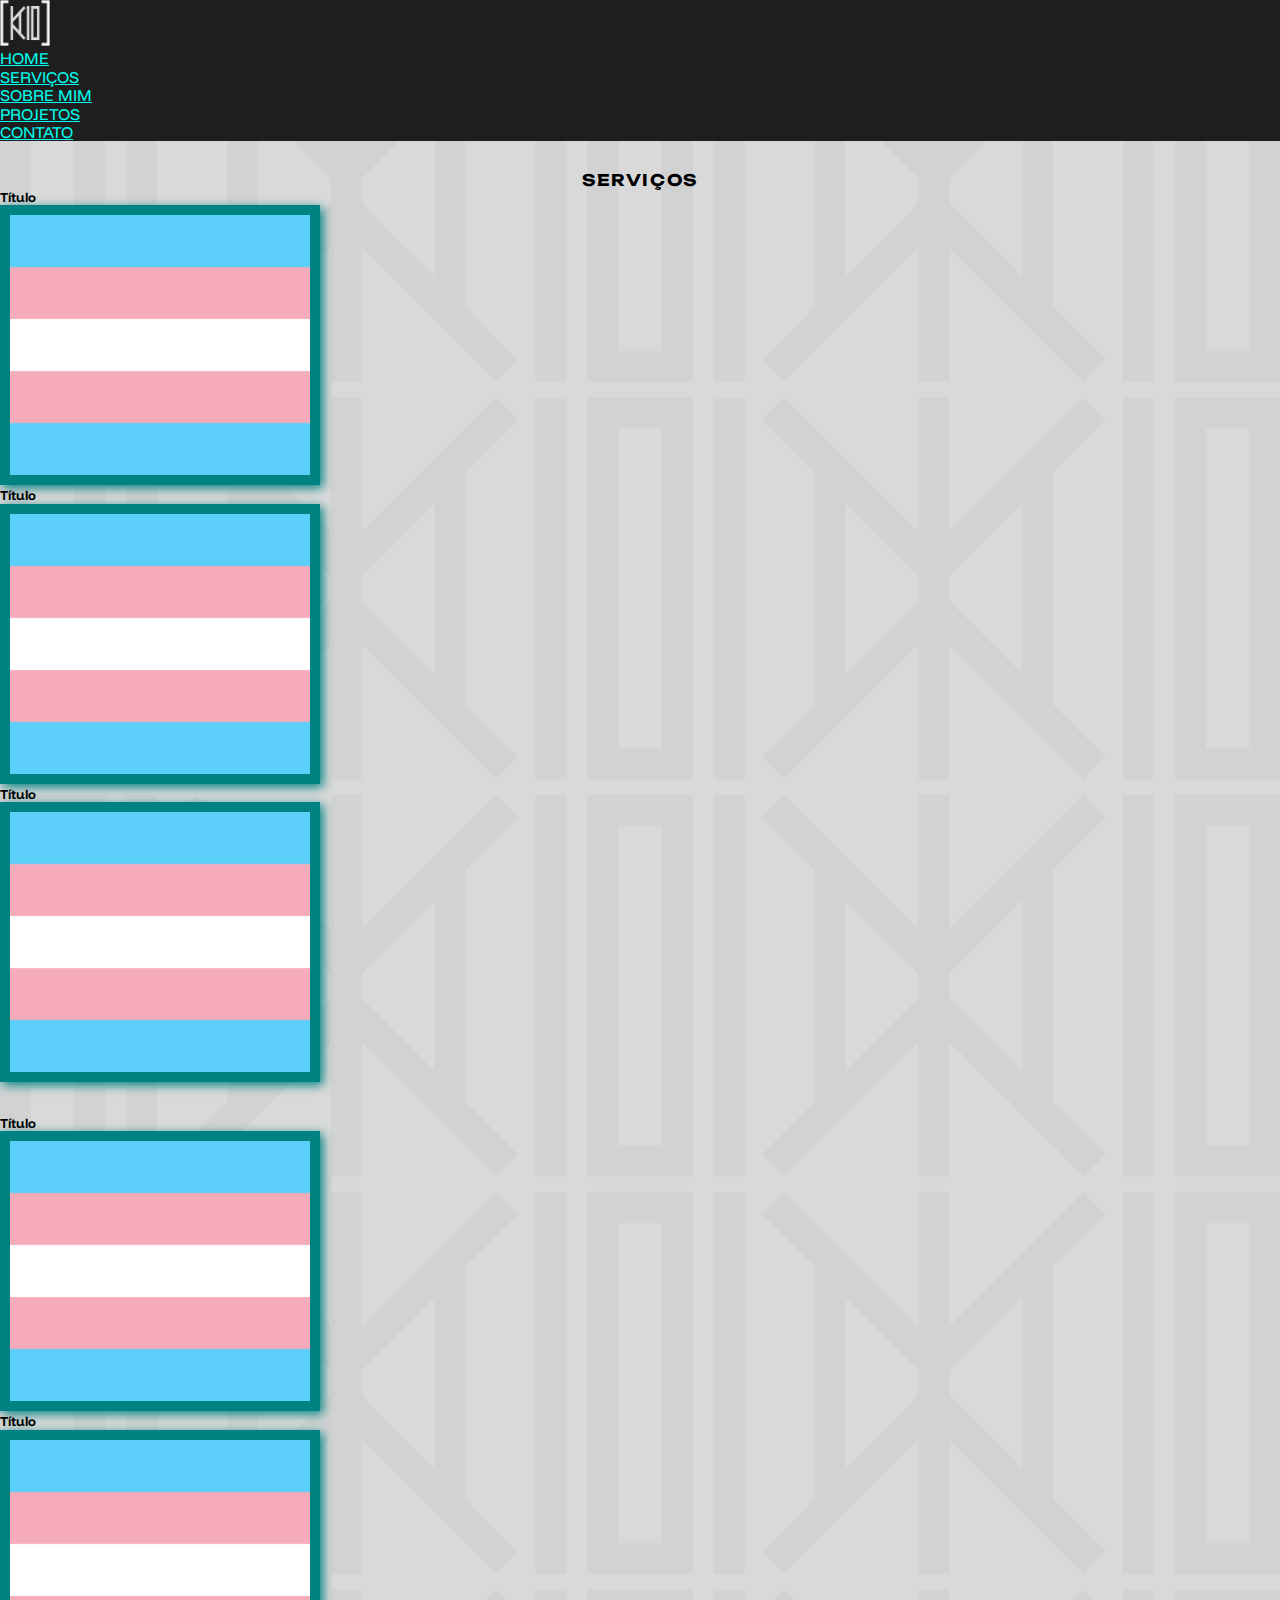
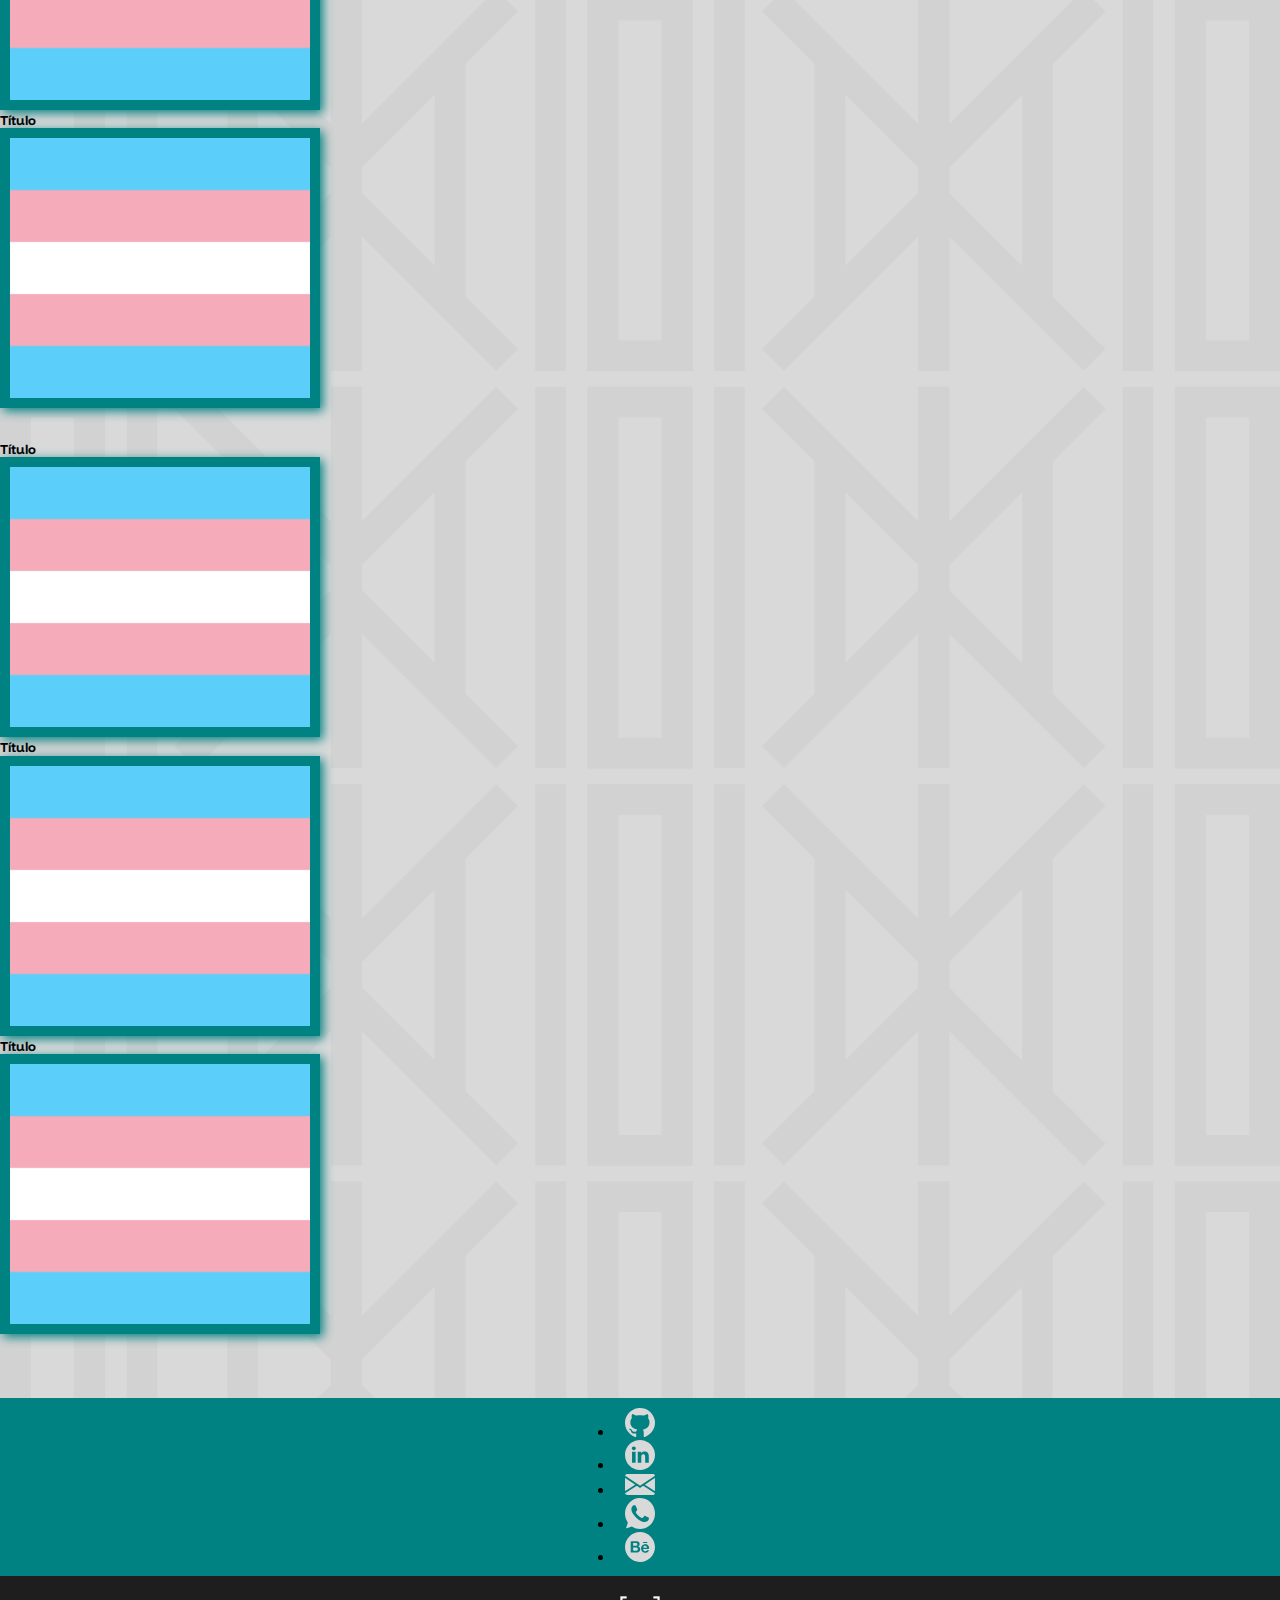
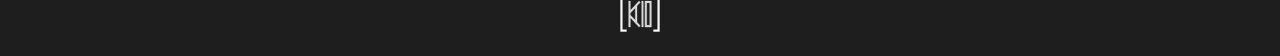
==== html/servicos.html @ d85d8ea9 "edição da index.html e criação do servicos.html" ====
<!DOCTYPE html>
<html lang="pt-br">
  <head>
    <!-- Meta tags Obrigatórias -->
    <meta charset="utf-8">
    <meta name="viewport" content="width=device-width, initial-scale=1, shrink-to-fit=no">

    <!-- Tipografia -->
    <link rel="preconnect" href="https://fonts.googleapis.com">

    <link rel="preconnect" href="https://fonts.gstatic.com" crossorigin>


    <link href="https://fonts.googleapis.com/css2?family=Dela+Gothic+One&family=Funnel+Display:wght@300..800&family=Roboto:ital,wght@0,100;0,300;0,400;0,500;0,700;0,900;1,100;1,300;1,400;1,500;1,700;1,900&family=Unbounded:wght@200..900&display=swap" rel="stylesheet">


    <!-- Bootstrap CSS -->
    <link rel="stylesheet" href="https://stackpath.bootstrapcdn.com/bootstrap/4.1.3/css/bootstrap.min.css" integrity="sha384-MCw98/SFnGE8fJT3GXwEOngsV7Zt27NXFoaoApmYm81iuXoPkFOJwJ8ERdknLPMO" crossorigin="anonymous">

    <!-- Font Awesome -->
    <link rel="stylesheet" href="path/to/font-awesome/css/font-awesome.min.css">

    <!-- HTML5Shiv -->
    <!--[if lt IE 9]>
    <script src="https://oss.maxcdn.com/html5shiv/3.7.2/html5shiv.min.js"></script>
    <![endif]-->

    <!-- Estilo customizado -->
    <link rel="stylesheet" type="text/css" href="../css/servicos.css">

    <link rel="stylesheet" type="text/css" href="../css/global.css">

    <!--Favicon-->
    <link rel="icon" href="../img/favicon.ico">

    <!--Normilize-->
    <link rel="stylesheet" type="text/css" href="../css/normalize.css">


    <title>Kaio Nilo</title>

  </head>

  <body>

    <!--INÍCIO DO HEADER-->

    <header>

        <!--NAVEGAÇÃO TOPO-->
        <nav class="navbar navbar-expand-md fixed-top">

          <!--LOGO-->
          <a class="my-1 ml-5 pl-5">
            <img src="../img/logo.png" width="50">
          </a>

          <!-- Links -->
          <ul class="nav ml-auto mr-5">
            <li class="nav-item">
              <a class="nav-link" href="index.html">Home</a>
            </li>
            
            <li class="nav-item">
              <a class="nav-link" href="">Serviços</a>
            </li>
            
            <li class="nav-item">
              <a class="nav-link" href="">Sobre Mim</a>
            </li>
            
            <li class="nav-item">
              <a class="nav-link" href="">Projetos</a>
            </li>
            
            <li class="nav-item">
              <a class="nav-link" href="">Contato</a>
            </li>
          </ul>
         
        
        </nav> 
        
    </header>


    <!--MAIN-->
    <main>

      <section id="servicos" class="mx-5">
        <h4 class="titulos mt-3 mb-5">Serviços</h4>

        <div class="container mb-5">

          <div class="row justify-content-between">

            <div class="col-md-4">
              <h5>Título</h5>
    
              <img class="my-2" src="../img/trans.png" width="300" height="260">
            
            </div>

            <div class="col-md-4">
                <h5>Título</h5>
      
                <img class="my-2" src="../img/trans.png" width="300" height="260">
              
            </div>

            <div class="col-md-4">
                <h5>Título</h5>
      
                <img class="my-2" src="../img/trans.png" width="300" height="260">
              
            </div>

          </div>

          <div class="row justify-content-between">

            <div class="col-md-4">
              <h5>Título</h5>
    
              <img class="my-2" src="../img/trans.png" width="300" height="260">
            
            </div>

            <div class="col-md-4">
                <h5>Título</h5>
      
                <img class="my-2" src="../img/trans.png" width="300" height="260">
              
            </div>

            <div class="col-md-4">
                <h5>Título</h5>
      
                <img class="my-2" src="../img/trans.png" width="300" height="260">
              
            </div>

          </div>

          <div class="row justify-content-between">

            <div class="col-md-4">
              <h5>Título</h5>
    
              <img class="my-2" src="../img/trans.png" width="300" height="260">
            
            </div>

            <div class="col-md-4">
                <h5>Título</h5>
      
                <img class="my-2" src="../img/trans.png" width="300" height="260">
              
            </div>

            <div class="col-md-4">
                <h5>Título</h5>
      
                <img class="my-2" src="../img/trans.png" width="300" height="260">
              
            </div>

          </div>

        </div>

      </section>

    </main>


    <!--INÍCIO DO RODAPÉ-->

    <footer id="rodape">

      <div class="container my-3">

        <ul class="nav">

            <li class="nav-item">
            <a class="nav-link" href="https://github.com/KaioNilo">
                <img class="mr-2" src="../img/github.svg" width="30">
            </a>
            </li>
            
            <li class="nav-item">
            <a class="nav-link" href="https://www.linkedin.com/in/kaionilofreitas/">
                <img class="mr-2" src="../img/linkedin.svg" width="30">
            </a>
            </li>

            <li class="nav-item">
            <a class="nav-link" href="mailto:kaionilofreitas@gmail.com
            ">
                <img class="mr-2" src="../img/gmail.svg" width="30">
            </a>
            </li>

            <li class="nav-item">
            <a class="nav-link" href="https://wa.me/5585996930092">
                <img class="mr-2" src="../img/whatsapp.svg" width="30">
            </a>
            </li>

            <li class="nav-item">
            <a class="nav-link" href="https://www.behance.net/KaioNiloFreitas">
                <img class="mr-2" src="../img/behance.svg" width="30">
            </a>
            </li>

        </ul>
     
      </div>

      <!--LOGO-->
      <div class="logo-rodape">
        <img src="../img/logo.png" width="40px">
      </div>


    </footer>


    <!-- JavaScript-->
    <script src="../js/script.js"></script>

    <!-- jQuery -->
    <script src="https://code.jquery.com/jquery-3.3.1.slim.min.js" integrity="sha384-q8i/X+965DzO0rT7abK41JStQIAqVgRVzpbzo5smXKp4YfRvH+8abtTE1Pi6jizo" crossorigin="anonymous"></script>
    
    <!-- Popper.js -->
    <script src="https://cdnjs.cloudflare.com/ajax/libs/popper.js/1.14.3/umd/popper.min.js" integrity="sha384-ZMP7rVo3mIykV+2+9J3UJ46jBk0WLaUAdn689aCwoqbBJiSnjAK/l8WvCWPIPm49" crossorigin="anonymous"></script>

  </body>
</html>
---- css/servicos.css ----
/*////////   BARRA DE NAVEGAÇÃO*/


.navbar {
    background: #1E1E1E;
}

.nav-link {
    color: #00FFF0;
    text-transform: uppercase;
}

.nav-link:hover {
    color: #D9D9D9;
    font-weight: bold;
}


.navbar-collapse {
    background: #1E1E1E;
    height: 130px;
    text-transform: uppercase;
}


.navbar-collapse li a {
    color: #FEF9FF;
}

.navbar-collapse li a:hover {
    color: #00335C;
    font-weight: bold;
}



/* SESSÃO SERVIÇOS */

#servicos {
    padding: 30px 0;
}

#servicos .titulos{
    text-align: center;
}

#servicos .row {
    margin-bottom: 30px;
}

#servicos .row img {
    border: #008282 10px solid;
    box-shadow: 3px 3px 10px #008282;
}

#servicos .row .botao{
    background: url(../img/button-more.png) no-repeat center;
    border: none;
}


/* RODAPÉ */
#rodape {
    background: #008282;
    padding-top: 10px;
}

#rodape .container ul{
    justify-self: center;
}

#rodape .nav-item .nav-link{
    color: #D9D9D9;
    margin: 5px 10px;
}


#rodape .titulos {
    color: #D9D9D9;
}

.logo-rodape {
    text-align: center;
    background: #1E1E1E;
    padding: 20px 0px;
    margin-top: 10px;
}
---- css/global.css ----
/*////////   GERAL */

* {
    padding: 0;
    margin: 0;
    font-family: "Funnel Display", sans-serif;
}

body {
    background: url(../img/bg.png) no-repeat fixed;
    background-size: cover;
}

h1 {
    font-family: "Unbounded", sans-serif;
}

h2 {
    font-family: "Unbounded", sans-serif;
}

.titulos {
    font-family: "Unbounded", sans-serif;
    text-transform: uppercase;
    letter-spacing: 0.1em;
}

a:hover {
    text-decoration: none;
}
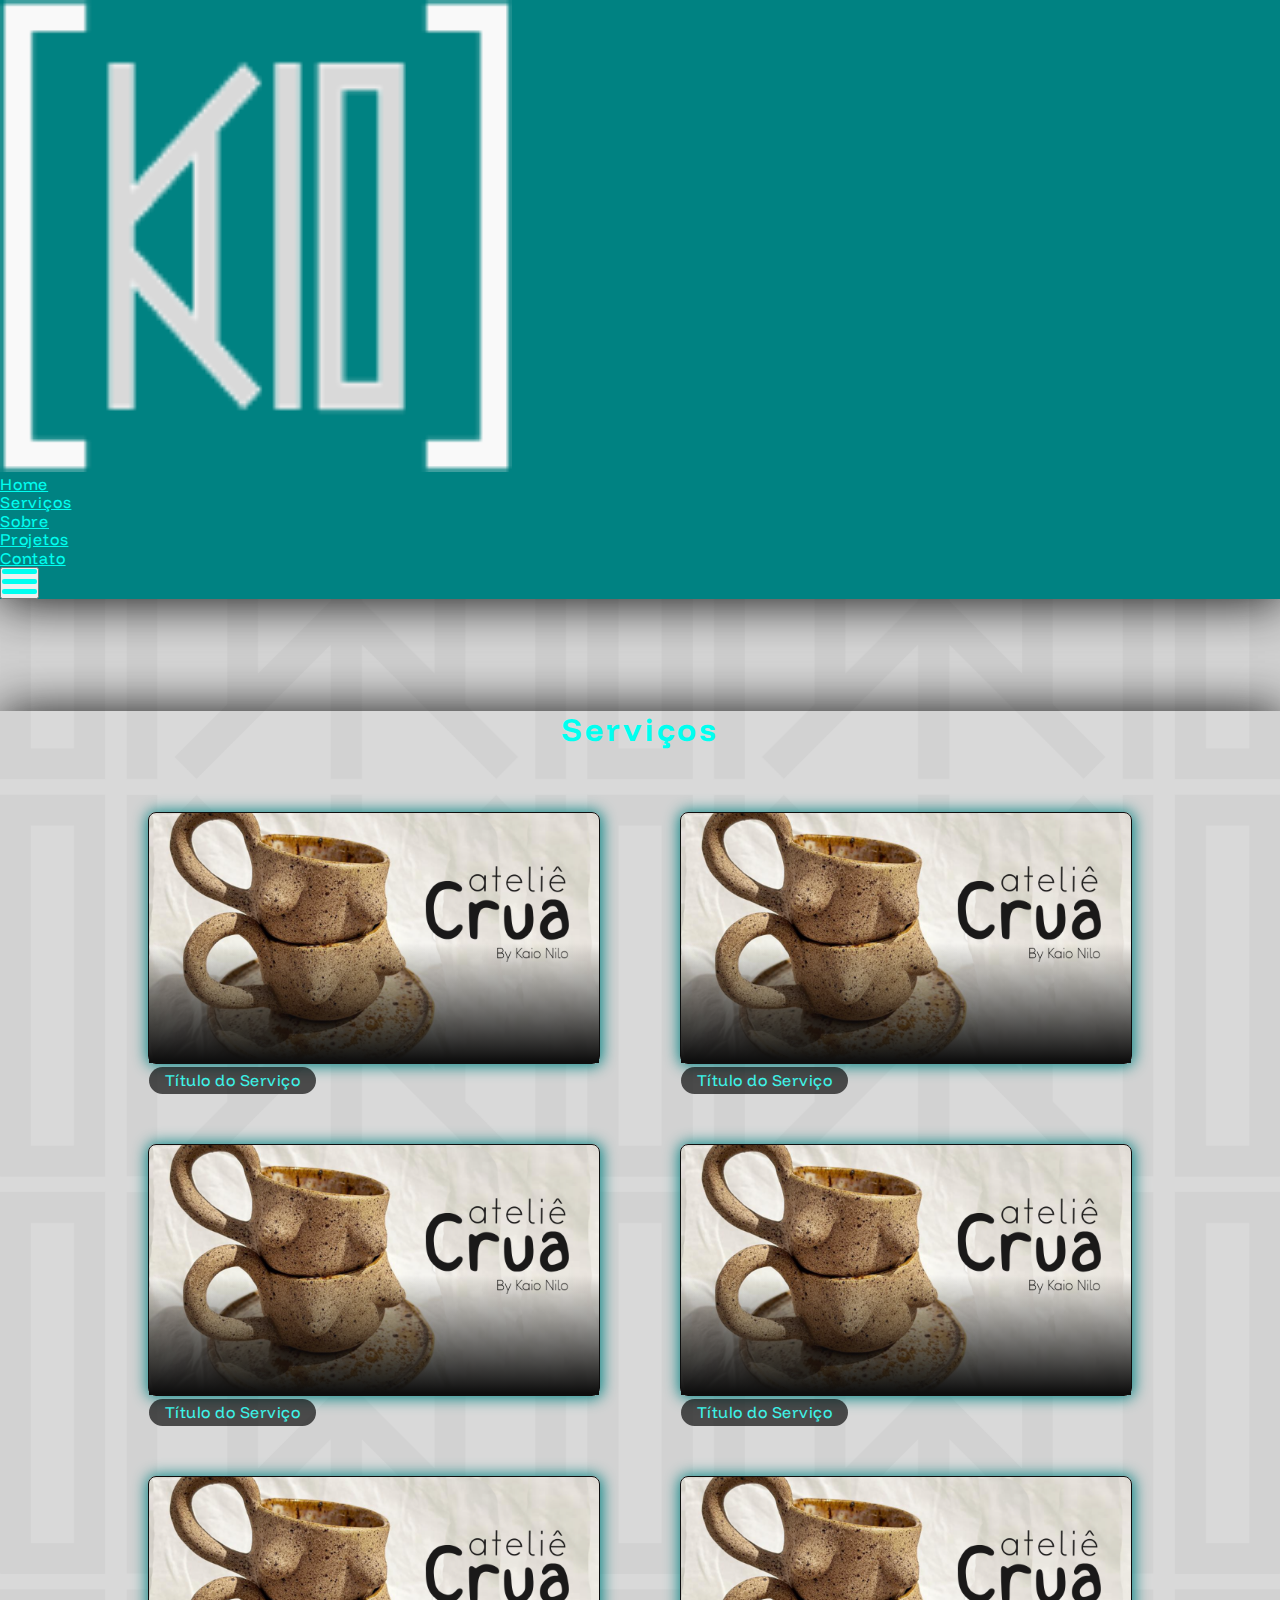
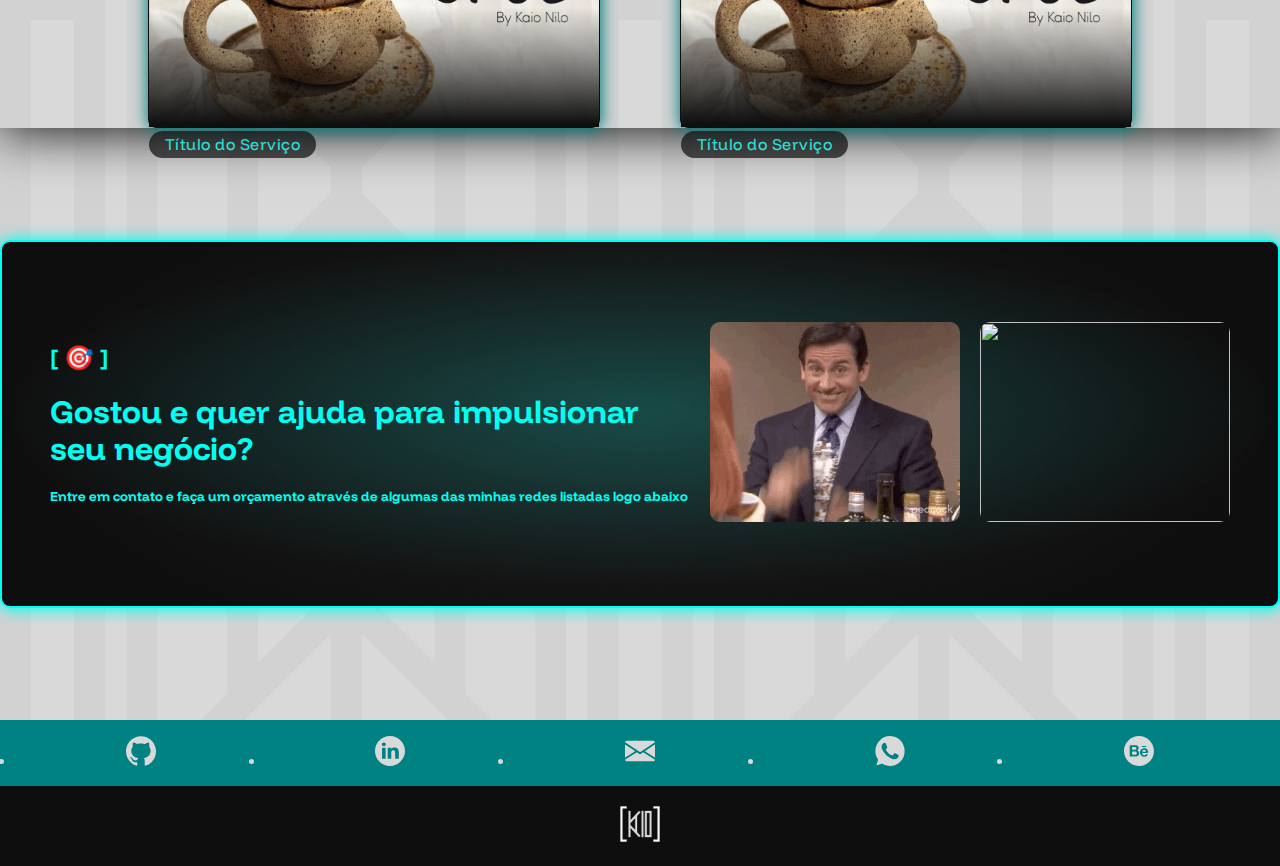
==== commit 1a88599a: "atualizações na index e nos serviços" ====
--- a/html/servicos.html
+++ b/html/servicos.html
@@ -47,15 +47,16 @@
 
     <header>
 
-        <!--NAVEGAÇÃO TOPO-->
-        <nav class="navbar navbar-expand-md fixed-top">
-
-          <!--LOGO-->
-          <a class="my-1 ml-5 pl-5">
-            <img src="../img/logo.png" width="50">
-          </a>
-
-          <!-- Links -->
+      <!--NAVEGAÇÃO TOPO-->
+      <nav class="navbar navbar-expand-lg fixed-top">
+
+        <!--LOGO-->
+        <a class="my-1 ml-5 pl-5 navbar-brand">
+          <img src="../img/logo.png" width="40%">
+        </a>
+
+        <!--LINKS-->
+        <div id="nav-target" class="collapse navbar-collapse">
           <ul class="nav ml-auto mr-5">
             <li class="nav-item">
               <a class="nav-link" href="index.html">Home</a>
@@ -66,7 +67,7 @@
             </li>
             
             <li class="nav-item">
-              <a class="nav-link" href="">Sobre Mim</a>
+              <a class="nav-link" href="">Sobre</a>
             </li>
             
             <li class="nav-item">
@@ -77,163 +78,194 @@
               <a class="nav-link" href="">Contato</a>
             </li>
           </ul>
-         
-        
-        </nav> 
-        
+        </div>
+
+        <!--BOTÃO HAMBURGUER-->
+        <button class="navbar-toggler mr-5" data-toggle="collapse" data-target="#nav-target">
+          <span class="navbar-toggler-icon">
+            <img src="../img/menu.svg">
+          </span>
+        </button>
+      
+      </nav> 
+      
     </header>
 
 
     <!--MAIN-->
     <main>
 
-      <section id="servicos" class="mx-5">
-        <h4 class="titulos mt-3 mb-5">Serviços</h4>
-
-        <div class="container mb-5">
-
-          <div class="row justify-content-between">
-
-            <div class="col-md-4">
-              <h5>Título</h5>
-    
-              <img class="my-2" src="../img/trans.png" width="300" height="260">
-            
-            </div>
-
-            <div class="col-md-4">
-                <h5>Título</h5>
-      
-                <img class="my-2" src="../img/trans.png" width="300" height="260">
-              
-            </div>
-
-            <div class="col-md-4">
-                <h5>Título</h5>
-      
-                <img class="my-2" src="../img/trans.png" width="300" height="260">
-              
-            </div>
-
-          </div>
-
-          <div class="row justify-content-between">
-
-            <div class="col-md-4">
-              <h5>Título</h5>
-    
-              <img class="my-2" src="../img/trans.png" width="300" height="260">
-            
-            </div>
-
-            <div class="col-md-4">
-                <h5>Título</h5>
-      
-                <img class="my-2" src="../img/trans.png" width="300" height="260">
-              
-            </div>
-
-            <div class="col-md-4">
-                <h5>Título</h5>
-      
-                <img class="my-2" src="../img/trans.png" width="300" height="260">
-              
-            </div>
-
-          </div>
-
-          <div class="row justify-content-between">
-
-            <div class="col-md-4">
-              <h5>Título</h5>
-    
-              <img class="my-2" src="../img/trans.png" width="300" height="260">
-            
-            </div>
-
-            <div class="col-md-4">
-                <h5>Título</h5>
-      
-                <img class="my-2" src="../img/trans.png" width="300" height="260">
-              
-            </div>
-
-            <div class="col-md-4">
-                <h5>Título</h5>
-      
-                <img class="my-2" src="../img/trans.png" width="300" height="260">
-              
-            </div>
-
-          </div>
+      <!--SERVIÇOS-->
+      <section id="servicos">
+
+        <h1 class="titulos display-4 mb-4">Serviços</h1>
+
+        <div class="container-itens">
+
+          <div class="card">
+
+            <img class="card-img" src="../img/degradepreto.svg">
+
+            <div class="card-img-overlay">
+              <a class="btn">Título do Serviço</a>
+            </div>
+
+          </div>
+
+          <div class="card">
+
+            <img class="card-img" src="../img/degradepreto.svg">
+
+            <div class="card-img-overlay">
+              <a class="btn">Título do Serviço</a>
+            </div>
+
+          </div>
+
+          <div class="card">
+
+            <img class="card-img" src="../img/degradepreto.svg">
+
+            <div class="card-img-overlay">
+              <a class="btn">Título do Serviço</a>
+            </div>
+
+          </div>
+
+          <div class="card">
+
+            <img class="card-img" src="../img/degradepreto.svg">
+
+            <div class="card-img-overlay">
+              <a class="btn">Título do Serviço</a>
+            </div>
+
+          </div>
+
+          <div class="card">
+
+            <img class="card-img" src="../img/degradepreto.svg">
+
+            <div class="card-img-overlay">
+              <a class="btn">Título do Serviço</a>
+            </div>
+
+          </div>
+
+          <div class="card">
+
+            <img class="card-img" src="../img/degradepreto.svg">
+
+            <div class="card-img-overlay">
+              <a class="btn">Título do Serviço</a>
+            </div>
+
+          </div>
+
 
         </div>
 
       </section>
 
+
+      <!--ISCA-->
+      <section id="isca">
+
+        <div class="container">
+          
+          <div class="text-isca">
+            <h2>[ 🎯 ]</h2>
+            <h1 class="display-5">Gostou e quer ajuda para impulsionar seu negócio?</h1>
+            <h5 class="lead">Entre em contato e faça um orçamento através de algumas das minhas redes listadas logo abaixo</h5>
+          </div>
+
+          <div class="imgs-isca">            
+            <img src="../img/happy.gif" alt="">
+            <img src="../img/pcat.gif" alt="">
+          </div>
+
+        </div>
+        
+      </section>
+      
     </main>
 
-
     <!--INÍCIO DO RODAPÉ-->
 
     <footer id="rodape">
 
-      <div class="container my-3">
-
-        <ul class="nav">
-
-            <li class="nav-item">
+      <!--CONTATOS-->
+
+      <div class="container">
+
+        <ul class="navbar-nav">
+
+          <li class="nav-item">
+            
             <a class="nav-link" href="https://github.com/KaioNilo">
-                <img class="mr-2" src="../img/github.svg" width="30">
-            </a>
-            </li>
-            
-            <li class="nav-item">
+            
+              <img src="../img/github.svg">
+            
+            </a>
+            
+          </li>
+          
+          <li class="nav-item">
+            
             <a class="nav-link" href="https://www.linkedin.com/in/kaionilofreitas/">
-                <img class="mr-2" src="../img/linkedin.svg" width="30">
-            </a>
-            </li>
-
-            <li class="nav-item">
+            
+              <img src="../img/linkedin.svg">
+            
+            </a>
+          
+          </li>
+
+          <li class="nav-item">
+            
             <a class="nav-link" href="mailto:kaionilofreitas@gmail.com
             ">
-                <img class="mr-2" src="../img/gmail.svg" width="30">
-            </a>
-            </li>
-
-            <li class="nav-item">
+            
+              <img src="../img/gmail.svg">
+            
+            </a>
+          
+          </li>
+
+          <li class="nav-item">
+            
             <a class="nav-link" href="https://wa.me/5585996930092">
-                <img class="mr-2" src="../img/whatsapp.svg" width="30">
-            </a>
-            </li>
-
-            <li class="nav-item">
+            
+              <img src="../img/whatsapp.svg">
+            
+            </a>
+          
+          </li>
+
+          <li class="nav-item">
+
             <a class="nav-link" href="https://www.behance.net/KaioNiloFreitas">
-                <img class="mr-2" src="../img/behance.svg" width="30">
-            </a>
-            </li>
+            
+              <img src="../img/behance.svg">
+            
+            </a>
+          
+          </li>
 
         </ul>
-     
+        
       </div>
-
+      
       <!--LOGO-->
       <div class="logo-rodape">
         <img src="../img/logo.png" width="40px">
       </div>
 
-
     </footer>
-
+    
 
     <!-- JavaScript-->
     <script src="../js/script.js"></script>
 
-    <!-- jQuery -->
-    <script src="https://code.jquery.com/jquery-3.3.1.slim.min.js" integrity="sha384-q8i/X+965DzO0rT7abK41JStQIAqVgRVzpbzo5smXKp4YfRvH+8abtTE1Pi6jizo" crossorigin="anonymous"></script>
-    
-    <!-- Popper.js -->
-    <script src="https://cdnjs.cloudflare.com/ajax/libs/popper.js/1.14.3/umd/popper.min.js" integrity="sha384-ZMP7rVo3mIykV+2+9J3UJ46jBk0WLaUAdn689aCwoqbBJiSnjAK/l8WvCWPIPm49" crossorigin="anonymous"></script>
 
   </body>
 </html>--- a/css/servicos.css
+++ b/css/servicos.css
@@ -1,88 +1,142 @@
+/*//////
+/* SESSÃO SERVIÇOS */
 
-/*////////   BARRA DE NAVEGAÇÃO*/
-
-
-.navbar {
-    background: #1E1E1E;
-}
-
-.nav-link {
+#servicos {
+    text-align: center;
+    justify-items: center;
     color: #00FFF0;
-    text-transform: uppercase;
-}
-
-.nav-link:hover {
-    color: #D9D9D9;
-    font-weight: bold;
+    margin: 7em 0;
+    box-shadow: 2px 2px 50px 1px #0e0e0e;
 }
 
 
-.navbar-collapse {
-    background: #1E1E1E;
-    height: 130px;
-    text-transform: uppercase;
+.container-itens {
+    max-width: 1200px;
+    display: grid;
+    grid-template-areas: "card card";
+    grid-gap: 5em;
+    margin: 4em 0;
 }
 
-
-.navbar-collapse li a {
-    color: #FEF9FF;
+.card {
+    background: url(../img/crua.png) no-repeat center;
+    background-size: cover;
+    color: #00FFF0;
+    grid-area: "card";
+    width: 450px;
+    height: 250px;
+    border-radius: 0.5em;
+    border: #0e0e0e 1.5px solid;
+    box-shadow: 0.3px 0.3px 15px 1px #008282;
 }
 
-.navbar-collapse li a:hover {
-    color: #00335C;
-    font-weight: bold;
+.card a {
+    background-color: #0e0e0e;
+    opacity: 0.7;
+    border-radius: 1em;
+    padding: 0.3em 1em;
+}
+
+.card-img-overlay{
+    letter-spacing: 0.03em;
+    display: flex;
+    align-items: end;
 }
 
 
 
-/* SESSÃO SERVIÇOS */
 
-#servicos {
-    padding: 30px 0;
+/*//////
+/* SESSÃO ISCA */
+
+#isca {
+    align-items: center;
+    color: #00FFF0;
+    margin: 7em 0;
 }
 
-#servicos .titulos{
-    text-align: center;
+#isca .container {
+    display: grid;
+    grid-template-areas: "text-isca imgs-isca";
+    background: url(../img/bg-isca.png) no-repeat center;
+    background-size: cover;
+    height: 300px;
+    padding: 2em 3em;
+    border-radius: 10px;    
+    border: 2px solid #00FFF0;
+    box-shadow: 0.3px 0.3px 15px 1px #00FFF0;
 }
 
-#servicos .row {
-    margin-bottom: 30px;
+#isca .container .text-isca {
+    grid-area: "text-isca";
+    align-self: center;
 }
 
-#servicos .row img {
-    border: #008282 10px solid;
-    box-shadow: 3px 3px 10px #008282;
+#isca .container .imgs-isca {
+    grid-area: "imgs-isca";
+    align-self: center;
 }
 
-#servicos .row .botao{
-    background: url(../img/button-more.png) no-repeat center;
-    border: none;
+#isca .container img {
+    grid-area: "imgs-isca";
+    width: 250px;
+    height: 200px;
+    border-radius: 10px;
+    margin-left: 1em;
 }
 
 
-/* RODAPÉ */
-#rodape {
-    background: #008282;
-    padding-top: 10px;
+
+@media (max-width: 1200px) { 
+  
+    #isca .container {
+        display: grid;
+        grid-template-areas: 
+        "text-isca"
+        "imgs-isca";
+        height: 550px;
+        text-align: center;   
+    }
+
+    #isca .container .text-isca {
+        grid-area: "text-isca";
+        margin-bottom: 2em;
+    }
+
+    #isca .container .imgs-isca {
+        grid-area: "imgs-isca";
+        margin-bottom: 2em;
+    }
 }
 
-#rodape .container ul{
-    justify-self: center;
+@media (max-width: 767.999px) { 
+  
+
+    #isca .container {
+        display: grid;
+        grid-template-areas: 
+        "text-isca"
+        "imgs-isca";
+        height: 630px;
+        width: 700px;
+        padding: 2em;
+        justify-content: center;
+    }
+
+    #isca .container .text-isca {
+        grid-area: "text-isca";
+        margin: 1em 6em 2em 6em;
+    }
+
+    #isca .container .imgs-isca {
+        grid-area: "imgs-isca";
+        grid-gap: 2em;
+    }
+
+    #isca .container img {
+        width: 200px;
+        height: 150px;
+        border-radius: 10px;
+    }
+
 }
-
-#rodape .nav-item .nav-link{
-    color: #D9D9D9;
-    margin: 5px 10px;
-}
-
-
-#rodape .titulos {
-    color: #D9D9D9;
-}
-
-.logo-rodape {
-    text-align: center;
-    background: #1E1E1E;
-    padding: 20px 0px;
-    margin-top: 10px;
-}
--- a/css/global.css
+++ b/css/global.css
@@ -1,9 +1,10 @@
-/*////////   GERAL */
+/*//////
+/* GERAL */
 
 * {
     padding: 0;
     margin: 0;
-    font-family: "Funnel Display", sans-serif;
+    font-family: "Funnel Display", "Rockweel",  sans-serif;
 }
 
 body {
@@ -11,20 +12,81 @@
     background-size: cover;
 }
 
-h1 {
-    font-family: "Unbounded", sans-serif;
-}
-
-h2 {
-    font-family: "Unbounded", sans-serif;
+h1, h2, h3, h4, h5, h6 {
+    font-family: "Funnel Display",  "Rockweel",  sans-serif;
 }
 
 .titulos {
-    font-family: "Unbounded", sans-serif;
-    text-transform: uppercase;
     letter-spacing: 0.1em;
 }
 
 a:hover {
     text-decoration: none;
 }
+
+
+
+/*//////
+/* BARRA DE NAVEGAÇÃO */
+
+
+.navbar {
+    background: #008282;
+    box-shadow: 2px 2px 50px 1px #0e0e0e;
+}
+
+.nav-link {
+    color: #00FFF0;
+    letter-spacing: 0.05em;
+}
+
+.nav-link:hover {
+    color: #D9D9D9;
+    font-weight: bold;
+}
+
+
+
+
+
+/*//////
+/* RODAPÉ */
+
+#rodape {
+    background: #008282;
+    color: #D9D9D9;
+    text-transform: uppercase;
+    max-width: 100%;
+    display: grid;
+    grid-template-areas: 
+    "container"
+    "logo-rodape";
+}
+
+#rodape .container .navbar-nav{
+    display: grid;
+    grid-template-areas: 
+    "nav-item nav-item nav-item nav-item nav-item";
+    margin: 1em;
+}
+
+#rodape .nav-item {
+    color: #D9D9D9;
+    grid-area: 
+    "nav-item";
+    text-align: center;
+}
+
+#rodape .nav-item img {
+    width: 30px;
+    height: 30px;
+}
+
+
+.logo-rodape {
+    min-width: 100%;
+    text-align: center;
+    background: #0e0e0e;
+    padding: 20px 0px;
+    grid-area: "logo-rodape";
+}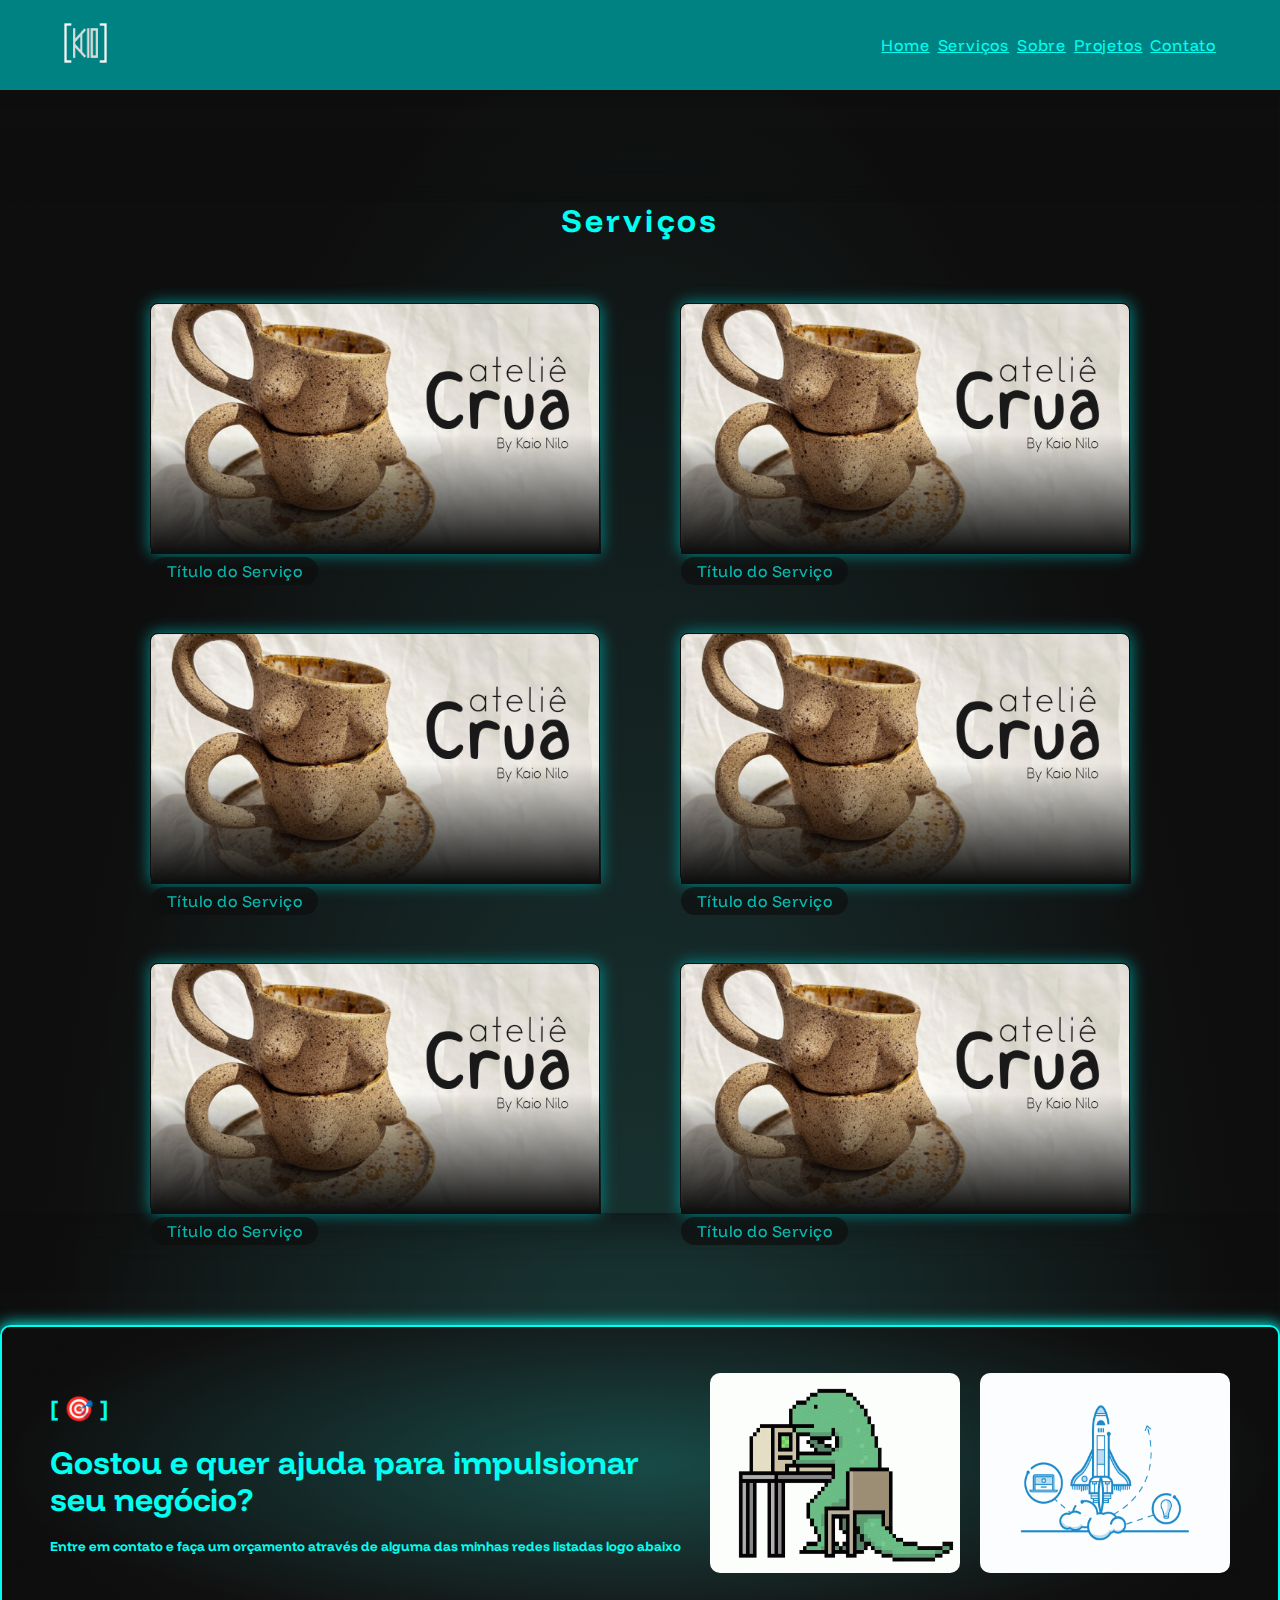
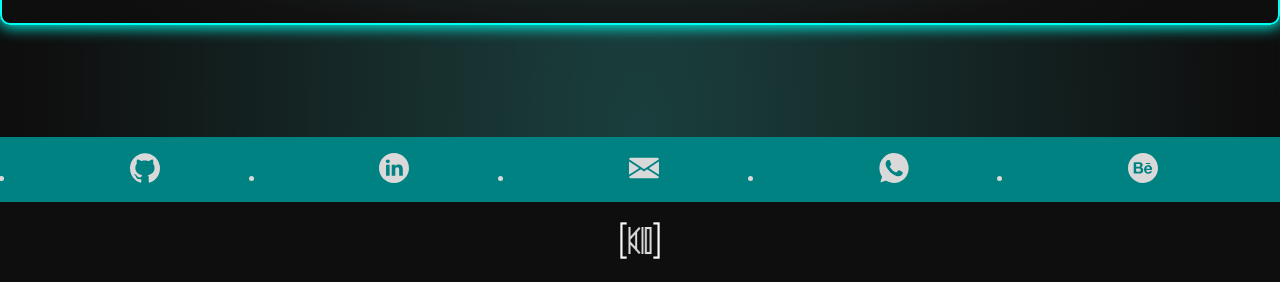
==== commit dd22af83: "criação do contato.css e contato.html" ====
--- a/html/servicos.html
+++ b/html/servicos.html
@@ -44,34 +44,42 @@
   <body>
 
     <!--INÍCIO DO HEADER-->
-
     <header>
 
       <!--NAVEGAÇÃO TOPO-->
-      <nav class="navbar navbar-expand-lg fixed-top">
+      <nav id="nav-main">
 
         <!--LOGO-->
-        <a class="my-1 ml-5 pl-5 navbar-brand">
-          <img src="../img/logo.png" width="40%">
+        <a class="nav-logo">
+          <img src="../img/logo.png">
         </a>
 
+        <!--BOTÃO HAMBURGUER-->
+        <button class="btn-menu" onclick="clickMenu()">
+          
+          <div></div>
+          <div></div>
+          <div></div>
+        
+        </button>
+
         <!--LINKS-->
-        <div id="nav-target" class="collapse navbar-collapse">
-          <ul class="nav ml-auto mr-5">
+        <div id="lista-nav">
+          <ul id="lista-menu">
             <li class="nav-item">
               <a class="nav-link" href="index.html">Home</a>
             </li>
             
             <li class="nav-item">
-              <a class="nav-link" href="">Serviços</a>
-            </li>
-            
-            <li class="nav-item">
-              <a class="nav-link" href="">Sobre</a>
-            </li>
-            
-            <li class="nav-item">
-              <a class="nav-link" href="">Projetos</a>
+              <a class="nav-link" href="servicos.html">Serviços</a>
+            </li>
+            
+            <li class="nav-item">
+              <a class="nav-link" href="sobre.html">Sobre</a>
+            </li>
+            
+            <li class="nav-item">
+              <a class="nav-link" href="projetos.html">Projetos</a>
             </li>
             
             <li class="nav-item">
@@ -80,12 +88,6 @@
           </ul>
         </div>
 
-        <!--BOTÃO HAMBURGUER-->
-        <button class="navbar-toggler mr-5" data-toggle="collapse" data-target="#nav-target">
-          <span class="navbar-toggler-icon">
-            <img src="../img/menu.svg">
-          </span>
-        </button>
       
       </nav> 
       
@@ -176,12 +178,12 @@
           <div class="text-isca">
             <h2>[ 🎯 ]</h2>
             <h1 class="display-5">Gostou e quer ajuda para impulsionar seu negócio?</h1>
-            <h5 class="lead">Entre em contato e faça um orçamento através de algumas das minhas redes listadas logo abaixo</h5>
+            <h5 class="lead">Entre em contato e faça um orçamento através de alguma das minhas redes listadas logo abaixo</h5>
           </div>
 
           <div class="imgs-isca">            
-            <img src="../img/happy.gif" alt="">
-            <img src="../img/pcat.gif" alt="">
+            <img src="../img/pcdino.gif" alt="">
+            <img src="../img/dispositivos.gif" alt="">
           </div>
 
         </div>
--- a/css/global.css
+++ b/css/global.css
@@ -4,12 +4,14 @@
 * {
     padding: 0;
     margin: 0;
+    box-sizing: border-box;
     font-family: "Funnel Display", "Rockweel",  sans-serif;
 }
 
 body {
-    background: url(../img/bg.png) no-repeat fixed;
+    background: url(../img/bg-radial-azul.svg) no-repeat;
     background-size: cover;
+    height: 90vh;
 }
 
 h1, h2, h3, h4, h5, h6 {
@@ -22,6 +24,7 @@
 
 a:hover {
     text-decoration: none;
+    transition: .3s;
 }
 
 
@@ -29,27 +32,186 @@
 /*//////
 /* BARRA DE NAVEGAÇÃO */
 
-
-.navbar {
-    background: #008282;
-    box-shadow: 2px 2px 50px 1px #0e0e0e;
-}
-
-.nav-link {
+#nav-main {
+    width: 100%;
+    background-color: #008282;
+    box-shadow: 1px 1px 10px 1px #0e0e0e;
+    display: flex;
+    align-items: center;
+    justify-content: space-between;
+    height: 10vh;
+}
+
+.nav-logo img {
+    margin-left: 4em;
+    height: 40px;
+}
+
+#lista-menu {
+    display: flex;
+    list-style: none;
+    margin: auto 4em;
+    
+}
+
+ul li .nav-link {
     color: #00FFF0;
     letter-spacing: 0.05em;
-}
-
-.nav-link:hover {
+    margin-left: 0.5em;
+    transition: .3s;
+}
+
+ul li .nav-link:hover {
     color: #D9D9D9;
     font-weight: bold;
 }
 
-
-
-
-
-/*//////
+.btn-menu {
+    display: none;
+    cursor: pointer;
+    background-color: transparent;
+    border: none;
+}
+
+.btn-menu div {
+    width: 30px;
+    height: 2px;
+    background-color: #00FFF0;
+    margin: 8px;
+}
+
+.btn-menu:hover {
+   background-color: #1e1e1e;
+   border-radius: 3px;
+}
+
+
+@media (max-width: 767.98px) {
+    .btn-menu {
+        display: block;
+        margin-left: auto;
+        margin-right: 4em;
+    }
+
+    body {
+        overflow: hidden;
+    }
+
+    #lista-menu {
+        position: absolute;
+        top: 10vh;
+        right: 0;
+        width: 25%;
+        height: 35vh;
+        display: block;
+        background: #1e1e1e;
+        border-radius: 0 0 3px 3px;
+        text-align: end;
+        padding-right: .3em;
+    }
+    
+}
+
+
+
+/*/////////////////////////////////////////////////////////////* SESSÃO ISCA */
+
+#isca {
+    align-items: center;
+    color: #00FFF0;
+    margin: 7em 0;
+}
+
+#isca .container {
+    display: grid;
+    grid-template-areas: "text-isca imgs-isca";
+    background: url(../img/bg-isca.png) no-repeat center;
+    background-size: cover;
+    height: 300px;
+    padding: 2em 3em;
+    border-radius: 10px;    
+    border: 2px solid #00FFF0;
+    box-shadow: 0.3px 0.3px 15px 1px #00FFF0;
+}
+
+#isca .container .text-isca {
+    grid-area: "text-isca";
+    align-self: center;
+}
+
+#isca .container .imgs-isca {
+    grid-area: "imgs-isca";
+    align-self: center;
+}
+
+#isca .container img {
+    grid-area: "imgs-isca";
+    width: 250px;
+    height: 200px;
+    border-radius: 10px;
+    margin-left: 1em;
+}
+
+
+
+@media (max-width: 1200px) { 
+  
+    #isca .container {
+        display: grid;
+        grid-template-areas: 
+        "text-isca"
+        "imgs-isca";
+        height: 550px;
+        text-align: center;   
+    }
+
+    #isca .container .text-isca {
+        grid-area: "text-isca";
+        margin-bottom: 2em;
+    }
+
+    #isca .container .imgs-isca {
+        grid-area: "imgs-isca";
+        margin-bottom: 2em;
+    }
+}
+
+@media (max-width: 767.999px) { 
+  
+
+    #isca .container {
+        display: grid;
+        grid-template-areas: 
+        "text-isca"
+        "imgs-isca";
+        height: 630px;
+        width: 700px;
+        padding: 2em;
+        justify-content: center;
+    }
+
+    #isca .container .text-isca {
+        grid-area: "text-isca";
+        margin: 1em 6em 2em 6em;
+    }
+
+    #isca .container .imgs-isca {
+        grid-area: "imgs-isca";
+        grid-gap: 2em;
+    }
+
+    #isca .container img {
+        width: 200px;
+        height: 150px;
+        border-radius: 10px;
+    }
+
+}
+
+
+
+
+/*////////////////////////////////////////////////////////////
 /* RODAPÉ */
 
 #rodape {
